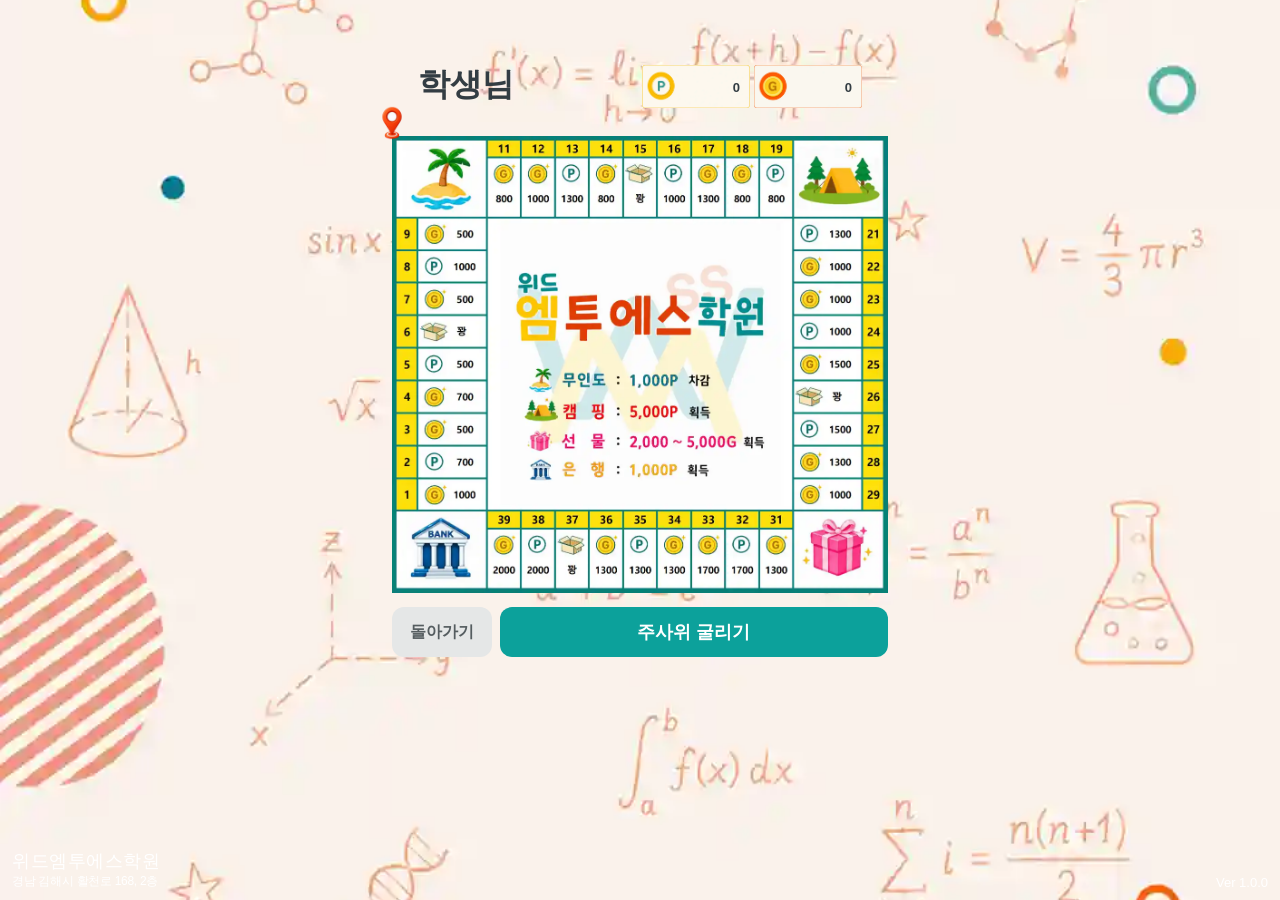
==== board/board.html @ 52fb7d41 "80" ====
<!-- board.html -->

<!DOCTYPE html>
<html lang="ko">

<head>
    <meta charset="UTF-8">
    <meta name="viewport" content="width=device-width, initial-scale=1.0">
    <title>위드엠투에스학원</title>
    <link rel="stylesheet" href="board.css">
    <link rel="stylesheet" href="../dice/dice.css">
    <link rel="stylesheet" href="popup.css">
</head>

<body>

    <main class="boardContainer">

        <!-- 상단 영역 -->
        <section class="boardHeader">

            <div class="studentName" id="studentName">
                학생님
            </div>

            <div class="gameStatus">

                <div class="gameStatusItem">
                    <img
                        src="../imageStudent/포인트.webp"
                        alt="">
                    <strong id="studentPoint">
                        0
                    </strong>
                </div>

                <div class="gameStatusItem">
                    <img
                        src="../imageStudent/골드.webp"
                        alt="">
                    <strong id="studentGold">
                        0
                    </strong>
                </div>
            </div>
        </section>

        <!-- 보드 -->
        <section class="boardArea">
            <div class="boardBox">
                <img
                    src="../imageBoard/보드판.webp"
                    id="boardImage"
                    class="boardImage"
                    alt="보드판">

                <img
                    src="../imageBoard/보드말.webp"
                    id="playerPin"
                    class="playerPin"
                    alt="보드말">
            </div>
        </section>

        <!-- 하단 버튼 -->
        <div class="boardButtonArea">

            <button
                type="button"
                id="backBtn">
                돌아가기
            </button>

            <button
                type="button"
                id="diceBtn">
                주사위 굴리기
            </button>

        </div>

    </main>

    <!-- 주사위 모달 -->
    <div id="diceModal" class="modal hidden">

        <div class="diceBox">

            <div class="scene">

                <div id="dice" class="cube">

                    <div class="face front">
                        <img src="../imageDice/dice1.png" alt="">
                    </div>

                    <div class="face back">
                        <img src="../imageDice/dice6.png" alt="">
                    </div>

                    <div class="face right">
                        <img src="../imageDice/dice3.png" alt="">
                    </div>

                    <div class="face left">
                        <img src="../imageDice/dice4.png" alt="">
                    </div>

                    <div class="face top">
                        <img src="../imageDice/dice5.png" alt="">
                    </div>

                    <div class="face bottom">
                        <img src="../imageDice/dice2.png" alt="">
                    </div>

                </div>

            </div>

            <p id="diceResult">
                주사위를 굴리는 중...
            </p>

        </div>

    </div>

    <!-- 이벤트 팝업 -->
    <div
        id="specialModal"
        class="specialModal hidden">

        <div class="specialBox">

            <img
                id="specialImage"
                src=""
                alt="이벤트">

            <p id="specialMessage"></p>

            <button
                type="button"
                id="specialCloseBtn">
                확인
            </button>

        </div>

    </div>

    <!-- 복권 팝업 -->
    <div
        id="lotteryModal"
        class="specialModal hidden">

        <div class="specialBox">

            <h2>
                행운복권
            </h2>

            <div id="lotteryNumber">
                ?
            </div>

            <p id="lotteryMessage">
                복권을 긁어보세요!
            </p>

            <button
                type="button"
                id="lotteryBtn">
                복권 긁기
            </button>

        </div>

    </div>

    <!-- 안내 팝업 -->
    <div
        id="alertModal"
        class="alertModal hidden">

        <div class="alertBox">

            <p id="alertMessage"></p>

            <button
                type="button"
                id="alertCloseBtn">
                확인
            </button>

        </div>

    </div>

    <!-- 하단 구분선 -->
    <div class="footerLine"></div>

    <!-- 하단 왼쪽 정보 -->
    <div class="footerLeft">
        <div class="footerLine1">
            위드엠투에스학원
        </div>
        <div class="footerLine2">
            경남 김해시 활천로 168, 2층
        </div>
    </div>

    <!-- 하단 오른쪽 정보 -->
    <div class="footerRight">
        Ver 1.0.0
    </div>

    <script
        type="module"
        src="board.js"></script>

</body>

</html>
---- board/board.css ----
/* board.css */

/* 기본 설정 */
* {
    margin: 0;
    padding: 0;
    box-sizing: border-box;
}

html,
body {
    width: 100%;
    min-height: 100%;
}

body {
    min-height: 100dvh;
    background: #F8F5EF url("../imageLogin/로그인화면.webp") center center / cover no-repeat;
    font-family: Arial, sans-serif;
}

/* 전체 영역 */
.boardContainer {
    width: 100%;
    max-width: 520px;
    min-height: 100dvh;
    margin: 0 auto;
    padding: 40px 12px 100px;
}

/* 상단 영역 */
.boardHeader {
    display: flex;
    justify-content: space-between;
    align-items: flex-start;
    gap: 5px;
    margin: 25px 26px 28px 26px;
}

.studentName {
    position: relative;
    top: 2px;
    flex-shrink: 0;
    font-size: 32px;
    font-weight: 700;
    color: #333D43;
    line-height: 1.1;
    white-space: nowrap;
}

/* POINT / GOLD */
.gameStatus {
    display: flex;
    align-items: center;
    justify-content: flex-end;
    gap: 4px;
    min-width: 0;
}

.gameStatusItem {
    position: relative;
    width: 108px;
    flex-shrink: 1;
}

.gameStatusItem img {
    display: block;
    width: 100%;
    height: auto;
}

.gameStatusItem strong {
    position: absolute;
    top: 50%;
    right: 10px;
    transform: translateY(-50%);
    font-size: 13px;
    font-weight: 700;
    color: #333D43;
    white-space: nowrap;
}

/* 보드판 */
.boardArea {
    width: 100%;
}

.boardBox {
    position: relative;
    width: 100%;
    margin: 0 auto 14px;
}

.boardImage {
    display: block;
    width: 100%;
    height: auto;
}

.playerPin {
    position: absolute;
    width: 28px;
    left: 0;
    top: 0;
    transform: translate(-50%, -80%);
    z-index: 10;
    pointer-events: none;
}


/* 하단 버튼 */
.boardButtonArea {
    display: flex;
    gap: 8px;
    width: 100%;
}

#diceBtn,
#backBtn {
    height: 50px;
    border: none;
    border-radius: 12px;
    font-weight: 700;
    cursor: pointer;
}

#backBtn {
    flex: 0 0 100px;
    background: #E5E7E7;
    color: #555D60;
    font-size: 16px;
}

#backBtn:active {
    background: #D5D8D8;
}

#diceBtn {
    flex: 1;
    background: #0CA19B;
    color: #FFFFFF;
    font-size: 18px;
}

#diceBtn:active {
    background: #087E78;
}

/* 하단 학원 정보 */
.footerLeft {
    position: fixed;
    left: 12px;
    bottom: 10px;
    text-align: left;
    pointer-events: none;
    z-index: 101;
}

.footerLine1 {
    margin-bottom: 0;
    font-size: 18px;
    font-weight: 300;
    letter-spacing: 0.5px;
    color: #FFFFFF;
}

.footerLine2 {
    margin-bottom: 0;
    font-size: 12px;
    font-weight: 300;
    color: #FFFFFF;
    letter-spacing: -0.3px;
}

.footerRight {
    position: fixed;
    right: 12px;
    bottom: 10px;
    font-size: 13px;
    font-weight: 300;
    color: #FFFFFF;
    text-align: right;
    pointer-events: none;
    z-index: 101;
}
---- dice/dice.css ----
/* dice.css */

/* 모달 */
.modal {
    position: fixed;
    inset: 0;
    display: flex;
    justify-content: center;
    align-items: center;
    background: rgba(0, 0, 0, .45);
    z-index: 9999;
}

.modal.hidden {
    display: none;
}

/* 팝업 */
.diceBox {
    width: 340px;
    padding: 30px;
    background: #FFF7FA;
    border-radius: 18px;
    text-align: center;
    box-shadow: 0 10px 30px rgba(0, 0, 0, .2);
    display: flex;
    flex-direction: column;
    align-items: center;
}

#diceResult {
    margin-top: 20px;
    font-size: 18px;
    font-weight: bold;
    color: #FF4F93;
}

/* 3D 공간 */
.scene {
    width: 180px;
    height: 180px;
    margin: 0 auto;
    display: flex;
    justify-content: center;
    align-items: center;
    perspective: 1000px;
}

/* 큐브 */
#dice {
    position: relative;
    width: 100px;
    height: 100px;
    margin: 0 auto;
    transform-style: preserve-3d;
    transform-origin: center center;
    transition: transform .9s cubic-bezier(.2, .8, .2, 1);
}

/* 면 */
#dice .face {
    position: absolute;
    width: 100px;
    height: 100px;
    overflow: hidden;
    border-radius: 3px;
    backface-visibility: hidden;
    -webkit-backface-visibility: hidden;
}

/* 이미지 */
#dice img {
    width: 100%;
    height: 100%;
    display: block;
    object-fit: cover;
    user-select: none;
    pointer-events: none;
}

/* 각 면 위치 */
.front {
    transform: rotateY(0deg) translateZ(50px);
}

.back {
    transform: rotateY(180deg) translateZ(50px);
}

.right {
    transform: rotateY(90deg) translateZ(50px);
}

.left {
    transform: rotateY(-90deg) translateZ(50px);
}

.top {
    transform: rotateX(90deg) translateZ(50px);
}

.bottom {
    transform: rotateX(-90deg) translateZ(50px);
}
---- board/popup.css ----
.specialModal,
.alertModal {
    position: fixed;
    inset: 0;
    display: flex;
    justify-content: center;
    align-items: center;
    background: rgba(0, 0, 0, 0.45);
    z-index: 9999;
}

.hidden {
    display: none !important;
}

.specialBox,
.alertBox {
    width: 340px;
    padding: 30px;
    background: #FFF7FA;
    border-radius: 18px;
    text-align: center;
    box-shadow: 0 10px 30px rgba(0, 0, 0, 0.15);
}

.specialBox img {
    display: none;
    width: 100%;
    max-height: 240px;
    object-fit: contain;
    margin-bottom: 20px;
}

#specialMessage,
#lotteryMessage,
#alertMessage {
    margin-bottom: 20px;
    font-size: 18px;
    line-height: 1.5;
}

#specialCloseBtn,
#lotteryBtn,
#alertCloseBtn {
    width: 100%;
    padding: 12px 0;
    border: none;
    border-radius: 10px;
    background: #17753F;
    color: white;
    font-size: 16px;
    cursor: pointer;
}

#lotteryNumber {
    margin: 20px 0;
}
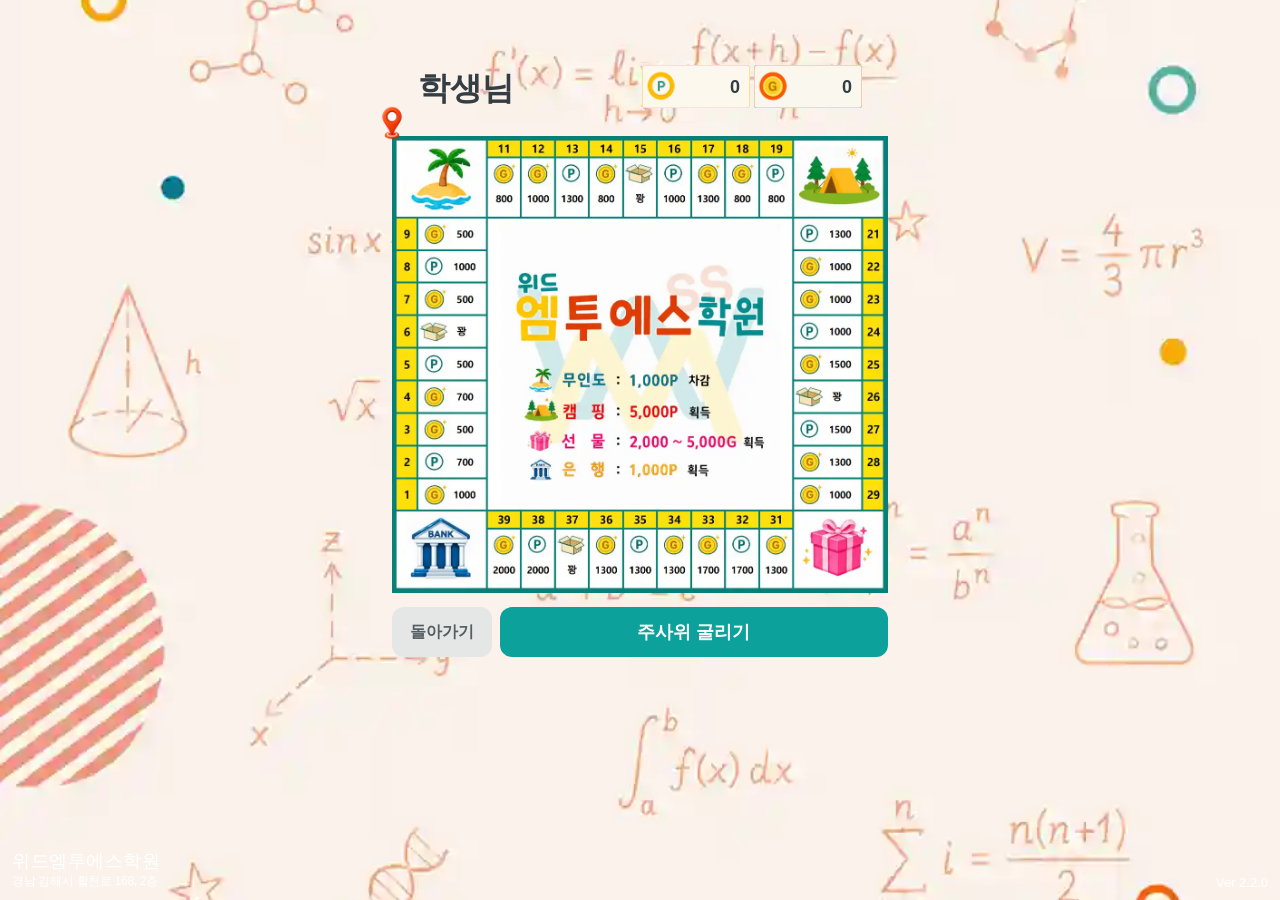
==== commit 4709f8e8: "Ver 2.2.0" ====
--- a/board/board.html
+++ b/board/board.html
@@ -213,7 +213,7 @@
 
     <!-- 하단 오른쪽 정보 -->
     <div class="footerRight">
-        Ver 1.0.0
+        Ver 2.2.0
     </div>
 
     <script
--- a/board/board.css
+++ b/board/board.css
@@ -1,4 +1,5 @@
 /* board.css */
+
 
 /* 기본 설정 */
 * {
@@ -19,6 +20,19 @@
     font-family: Arial, sans-serif;
 }
 
+button {
+    font-family: inherit;
+    cursor: pointer;
+    -webkit-tap-highlight-color: transparent;
+    outline: none;
+}
+
+button:focus,
+button:focus-visible {
+    outline: none;
+}
+
+
 /* 전체 영역 */
 .boardContainer {
     width: 100%;
@@ -27,6 +41,7 @@
     margin: 0 auto;
     padding: 40px 12px 100px;
 }
+
 
 /* 상단 영역 */
 .boardHeader {
@@ -39,7 +54,7 @@
 
 .studentName {
     position: relative;
-    top: 2px;
+    top: 6px;
     flex-shrink: 0;
     font-size: 32px;
     font-weight: 700;
@@ -74,11 +89,12 @@
     top: 50%;
     right: 10px;
     transform: translateY(-50%);
-    font-size: 13px;
+    font-size: 18px;
     font-weight: 700;
     color: #333D43;
     white-space: nowrap;
 }
+
 
 /* 보드판 */
 .boardArea {
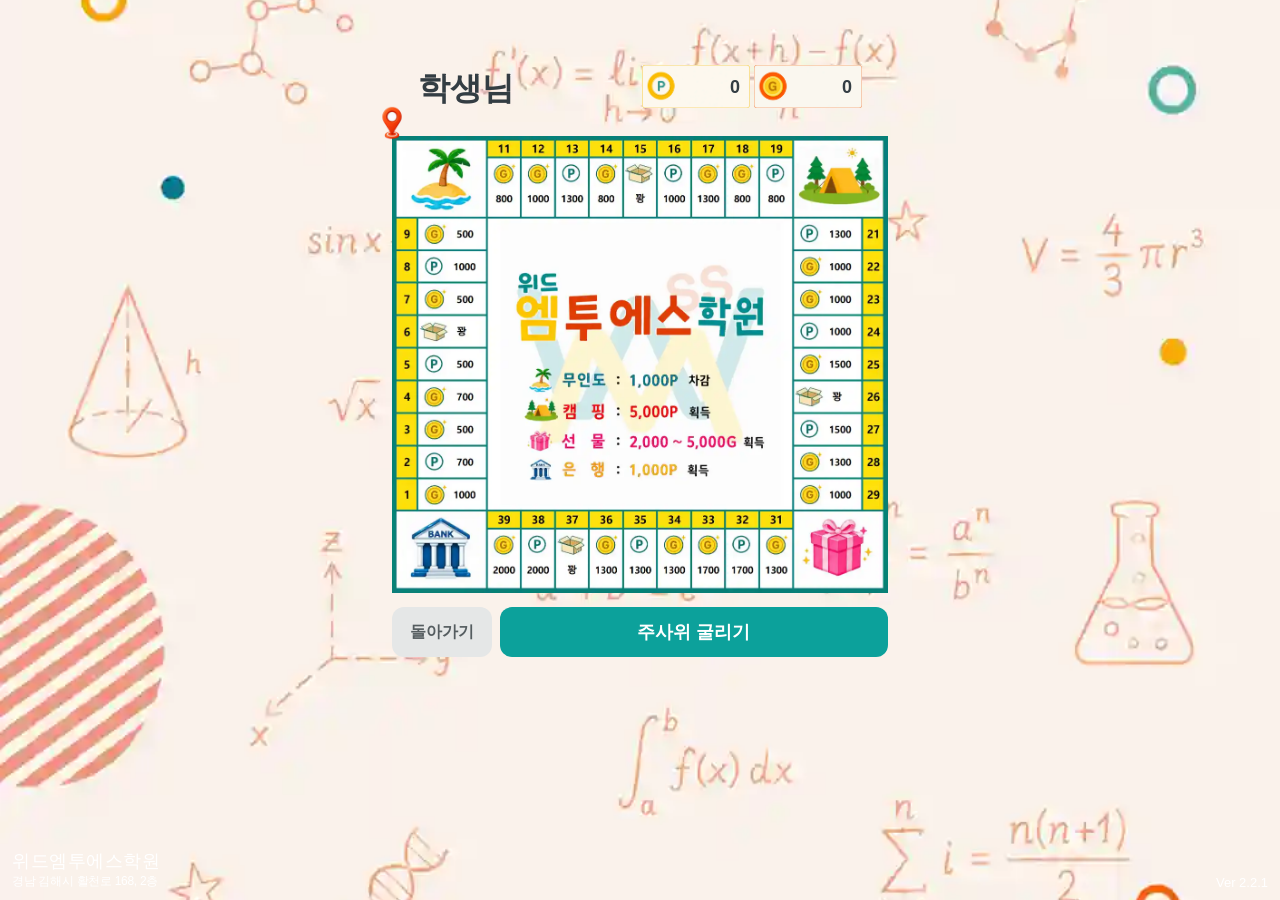
==== commit 1f5a022b: "Ver 2.0.1" ====
--- a/board/board.html
+++ b/board/board.html
@@ -213,7 +213,7 @@
 
     <!-- 하단 오른쪽 정보 -->
     <div class="footerRight">
-        Ver 2.2.0
+        Ver 2.2.1
     </div>
 
     <script
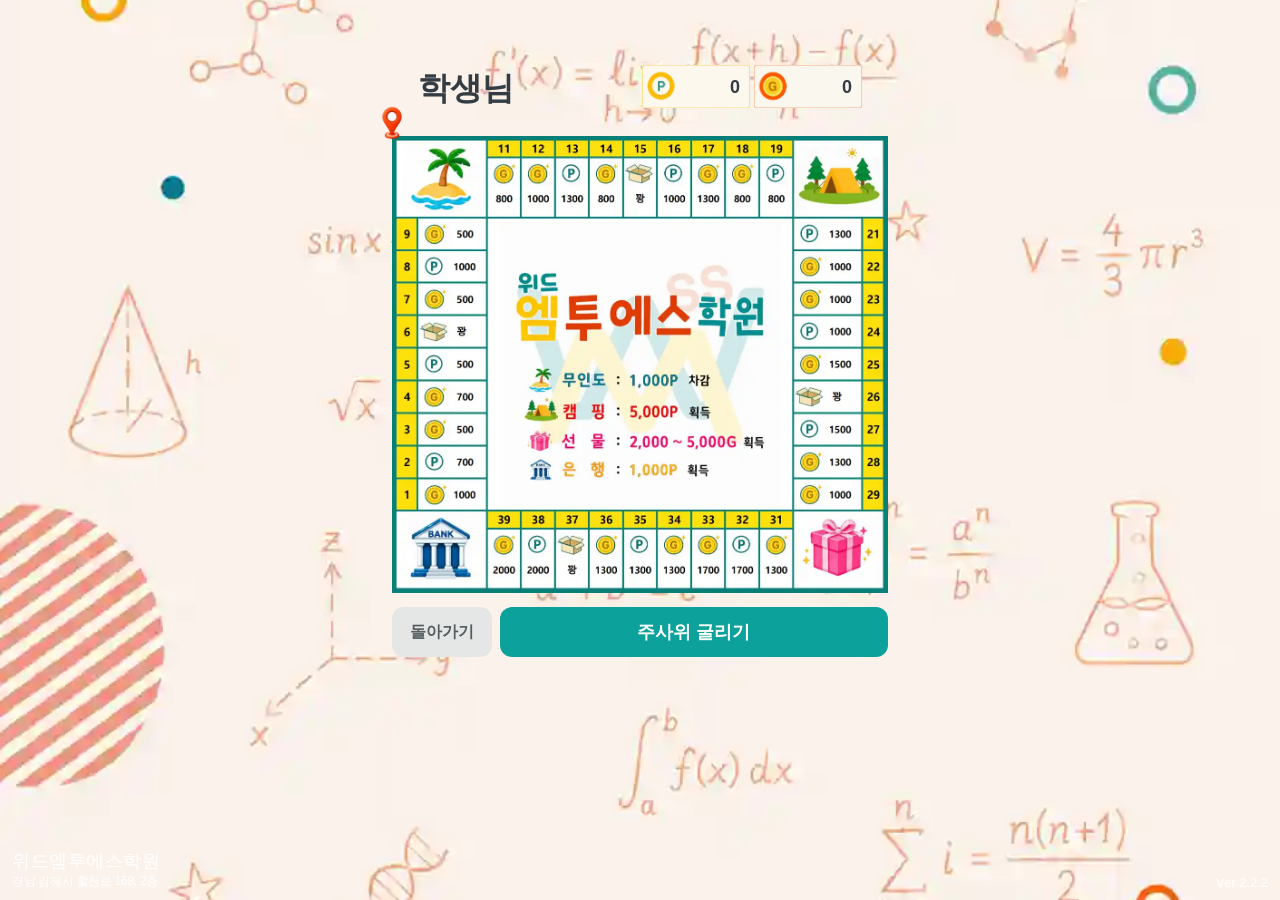
==== commit 251e79b5: "Ver 2.2.2" ====
--- a/board/board.html
+++ b/board/board.html
@@ -213,7 +213,7 @@
 
     <!-- 하단 오른쪽 정보 -->
     <div class="footerRight">
-        Ver 2.2.1
+        Ver 2.2.2
     </div>
 
     <script
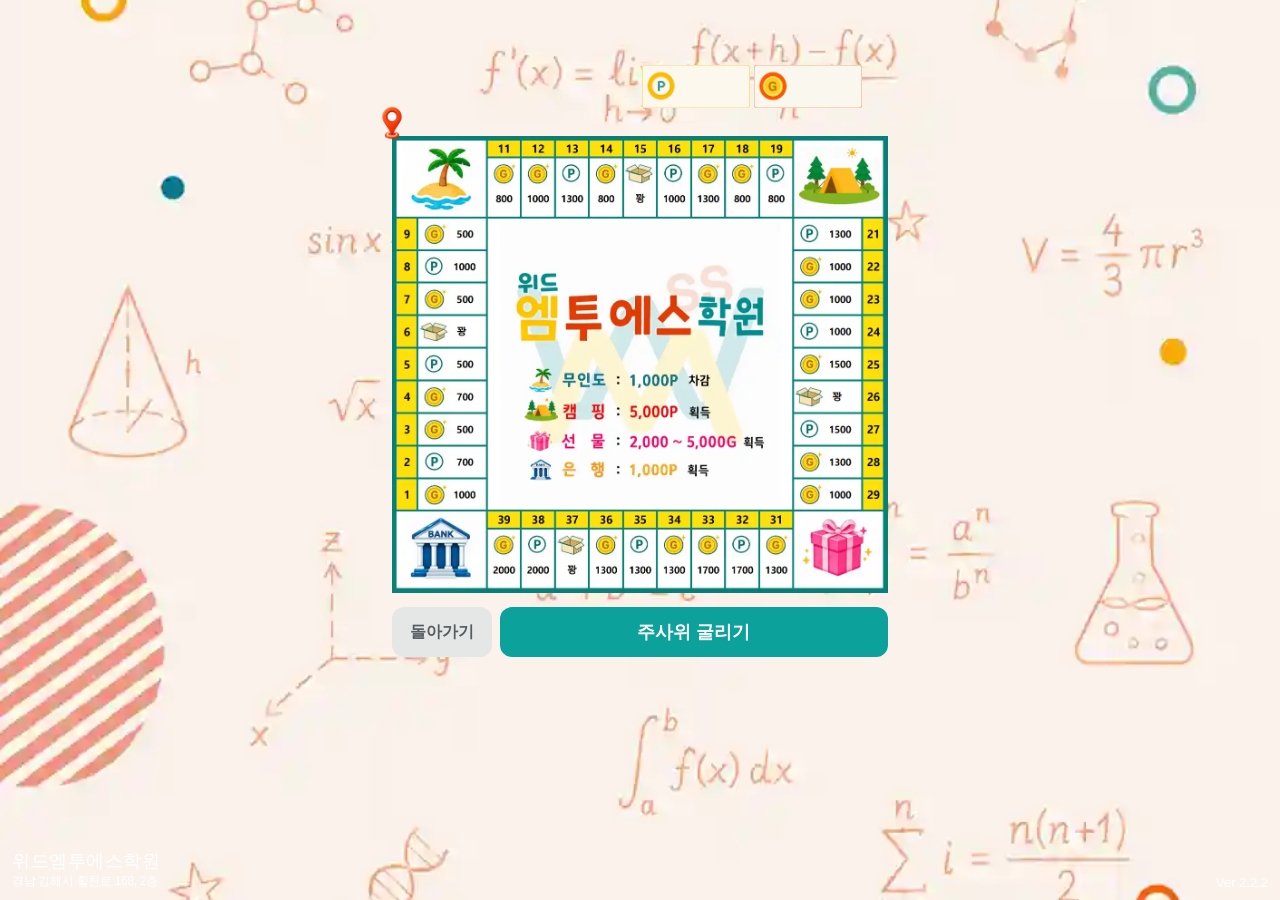
==== commit 4a0d857e: "Ver 2.2.2(1)" ====
--- a/board/board.html
+++ b/board/board.html
@@ -19,9 +19,7 @@
         <!-- 상단 영역 -->
         <section class="boardHeader">
 
-            <div class="studentName" id="studentName">
-                학생님
-            </div>
+            <div class="studentName" id="studentName"></div>
 
             <div class="gameStatus">
 
@@ -29,18 +27,14 @@
                     <img
                         src="../imageStudent/포인트.webp"
                         alt="">
-                    <strong id="studentPoint">
-                        0
-                    </strong>
+                    <strong id="studentPoint"></strong>
                 </div>
 
                 <div class="gameStatusItem">
                     <img
                         src="../imageStudent/골드.webp"
                         alt="">
-                    <strong id="studentGold">
-                        0
-                    </strong>
+                    <strong id="studentGold"></strong>
                 </div>
             </div>
         </section>
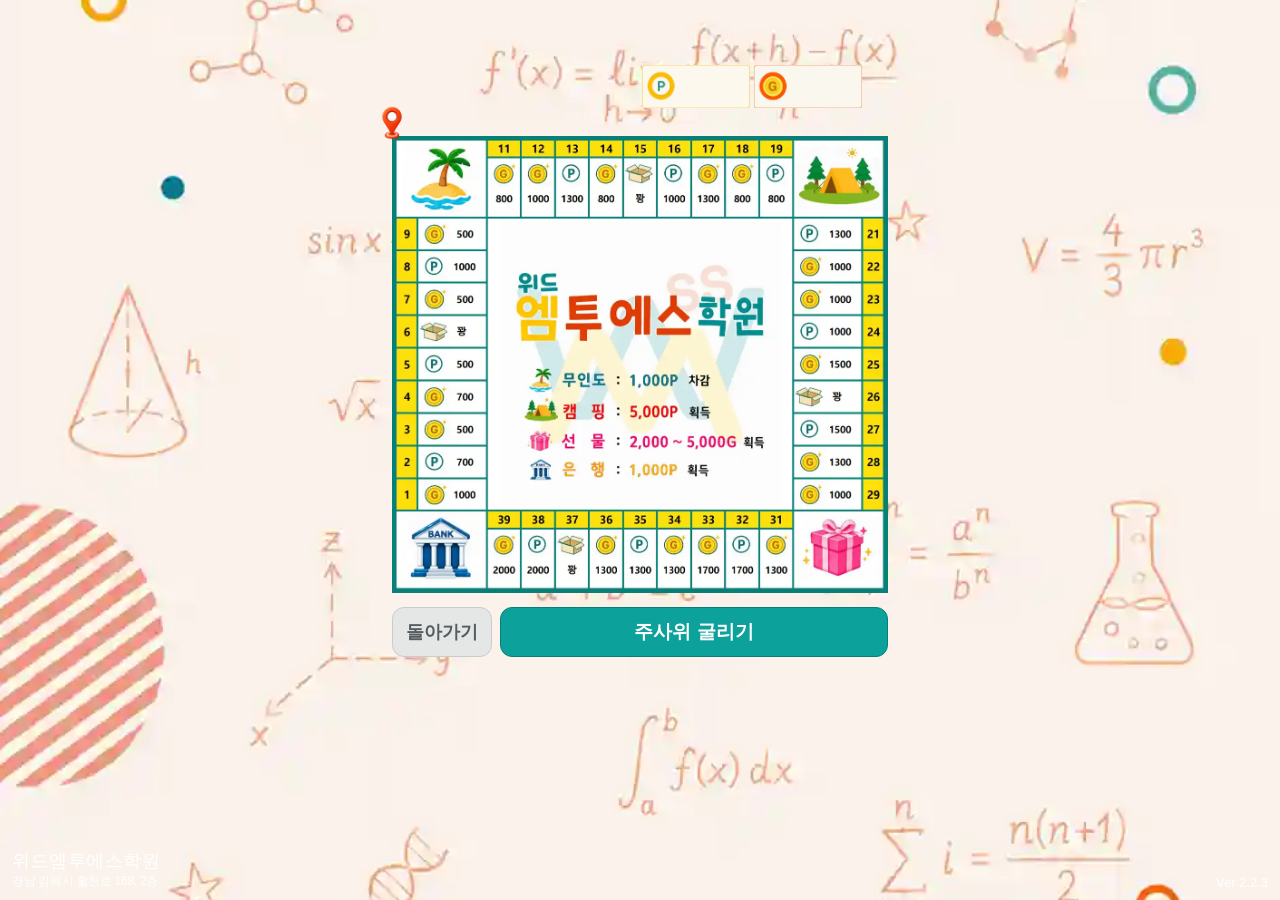
==== commit 1e5e7e16: "Ver 2.2.3" ====
--- a/board/board.html
+++ b/board/board.html
@@ -42,6 +42,7 @@
         <!-- 보드 -->
         <section class="boardArea">
             <div class="boardBox">
+
                 <img
                     src="../imageBoard/보드판.webp"
                     id="boardImage"
@@ -53,6 +54,7 @@
                     id="playerPin"
                     class="playerPin"
                     alt="보드말">
+
             </div>
         </section>
 
@@ -85,27 +87,39 @@
                 <div id="dice" class="cube">
 
                     <div class="face front">
-                        <img src="../imageDice/dice1.png" alt="">
+                        <img
+                            src="../imageDice/dice1.png"
+                            alt="">
                     </div>
 
                     <div class="face back">
-                        <img src="../imageDice/dice6.png" alt="">
+                        <img
+                            src="../imageDice/dice6.png"
+                            alt="">
                     </div>
 
                     <div class="face right">
-                        <img src="../imageDice/dice3.png" alt="">
+                        <img
+                            src="../imageDice/dice3.png"
+                            alt="">
                     </div>
 
                     <div class="face left">
-                        <img src="../imageDice/dice4.png" alt="">
+                        <img
+                            src="../imageDice/dice4.png"
+                            alt="">
                     </div>
 
                     <div class="face top">
-                        <img src="../imageDice/dice5.png" alt="">
+                        <img
+                            src="../imageDice/dice5.png"
+                            alt="">
                     </div>
 
                     <div class="face bottom">
-                        <img src="../imageDice/dice2.png" alt="">
+                        <img
+                            src="../imageDice/dice2.png"
+                            alt="">
                     </div>
 
                 </div>
@@ -120,58 +134,62 @@
 
     </div>
 
-    <!-- 이벤트 팝업 -->
-    <div
-        id="specialModal"
+    <!-- 팝업 -->
+    <div
+        id="popupModal"
+        class="popupModal hidden">
+
+        <div class="popupBox">
+
+            <img
+                id="popupImage"
+                src=""
+                alt="">
+            <p id="popupMessage"></p>
+            <p id="popupReward"></p>
+        </div>
+    </div>
+
+    <!-- 선물 팝업 -->
+    <div
+        id="giftModal"
         class="specialModal hidden">
 
         <div class="specialBox">
 
             <img
-                id="specialImage"
-                src=""
-                alt="이벤트">
-
-            <p id="specialMessage"></p>
-
-            <button
-                type="button"
-                id="specialCloseBtn">
-                확인
-            </button>
-
-        </div>
-
-    </div>
-
-    <!-- 복권 팝업 -->
-    <div
-        id="lotteryModal"
+                id="giftImage"
+                src="../imageBoard/선물.webp"
+                alt="선물">
+
+            <p id="giftMessage">
+                선물상자를 클릭해보세요!
+            </p>
+
+        </div>
+    </div>
+
+    <!-- 선물 결과 팝업 -->
+    <div
+        id="giftResultModal"
         class="specialModal hidden">
 
         <div class="specialBox">
 
-            <h2>
-                행운복권
-            </h2>
-
-            <div id="lotteryNumber">
-                ?
-            </div>
-
-            <p id="lotteryMessage">
-                복권을 긁어보세요!
-            </p>
-
-            <button
-                type="button"
-                id="lotteryBtn">
-                복권 긁기
-            </button>
-
-        </div>
-
-    </div>
+            <div class="giftResultImageBox">
+
+                <img
+                    id="giftResultImage"
+                    src="../imageBoard/선물오픈.webp"
+                    alt="선물">
+
+                <strong id="giftResultReward"></strong>
+
+            </div>
+
+        </div>
+    </div>
+
 
     <!-- 안내 팝업 -->
     <div
@@ -197,17 +215,20 @@
 
     <!-- 하단 왼쪽 정보 -->
     <div class="footerLeft">
+
         <div class="footerLine1">
             위드엠투에스학원
         </div>
+
         <div class="footerLine2">
             경남 김해시 활천로 168, 2층
         </div>
+
     </div>
 
     <!-- 하단 오른쪽 정보 -->
     <div class="footerRight">
-        Ver 2.2.2
+        Ver 2.2.3
     </div>
 
     <script
--- a/board/board.css
+++ b/board/board.css
@@ -134,7 +134,7 @@
 #diceBtn,
 #backBtn {
     height: 50px;
-    border: none;
+    border: 1px solid;
     border-radius: 12px;
     font-weight: 700;
     cursor: pointer;
@@ -143,8 +143,9 @@
 #backBtn {
     flex: 0 0 100px;
     background: #E5E7E7;
+    border-color: #C8CCCC;
     color: #555D60;
-    font-size: 16px;
+    font-size: 18px;
 }
 
 #backBtn:active {
@@ -154,13 +155,15 @@
 #diceBtn {
     flex: 1;
     background: #0CA19B;
-    color: #FFFFFF;
-    font-size: 18px;
+    border-color: #087E78;
+    color: #FFFFFF;
+    font-size: 19px;
 }
 
 #diceBtn:active {
     background: #087E78;
 }
+
 
 /* 하단 학원 정보 */
 .footerLeft {
--- a/dice/dice.css
+++ b/dice/dice.css
@@ -1,6 +1,6 @@
 /* dice.css */
 
-/* 모달 */
+
 .modal {
     position: fixed;
     inset: 0;
@@ -10,16 +10,16 @@
     background: rgba(0, 0, 0, .45);
     z-index: 9999;
 }
-
 .modal.hidden {
     display: none;
 }
+
 
 /* 팝업 */
 .diceBox {
     width: 340px;
     padding: 30px;
-    background: #FFF7FA;
+    background: #FFFFFF;
     border-radius: 18px;
     text-align: center;
     box-shadow: 0 10px 30px rgba(0, 0, 0, .2);
@@ -27,13 +27,13 @@
     flex-direction: column;
     align-items: center;
 }
-
 #diceResult {
     margin-top: 20px;
-    font-size: 18px;
+    font-size: 22px;
     font-weight: bold;
-    color: #FF4F93;
+    color: #0CA19B;
 }
+
 
 /* 3D 공간 */
 .scene {
@@ -46,6 +46,7 @@
     perspective: 1000px;
 }
 
+
 /* 큐브 */
 #dice {
     position: relative;
@@ -56,6 +57,7 @@
     transform-origin: center center;
     transition: transform .9s cubic-bezier(.2, .8, .2, 1);
 }
+
 
 /* 면 */
 #dice .face {
@@ -68,6 +70,7 @@
     -webkit-backface-visibility: hidden;
 }
 
+
 /* 이미지 */
 #dice img {
     width: 100%;
@@ -78,27 +81,11 @@
     pointer-events: none;
 }
 
+
 /* 각 면 위치 */
-.front {
-    transform: rotateY(0deg) translateZ(50px);
-}
-
-.back {
-    transform: rotateY(180deg) translateZ(50px);
-}
-
-.right {
-    transform: rotateY(90deg) translateZ(50px);
-}
-
-.left {
-    transform: rotateY(-90deg) translateZ(50px);
-}
-
-.top {
-    transform: rotateX(90deg) translateZ(50px);
-}
-
-.bottom {
-    transform: rotateX(-90deg) translateZ(50px);
-}+.front { transform: rotateY(0deg) translateZ(50px); }
+.back { transform: rotateY(180deg) translateZ(50px); }
+.right { transform: rotateY(90deg) translateZ(50px); }
+.left { transform: rotateY(-90deg) translateZ(50px); }
+.top { transform: rotateX(90deg) translateZ(50px); }
+.bottom { transform: rotateX(-90deg) translateZ(50px); }
--- a/board/popup.css
+++ b/board/popup.css
@@ -1,3 +1,7 @@
+/* popup.css */
+
+/* 팝업 공통 */
+.popupModal,
 .specialModal,
 .alertModal {
     position: fixed;
@@ -9,49 +13,158 @@
     z-index: 9999;
 }
 
+/* 숨김 */
 .hidden {
     display: none !important;
 }
 
+/* 팝업 박스 공통 */
+.popupBox,
 .specialBox,
 .alertBox {
     width: 340px;
     padding: 30px;
-    background: #FFF7FA;
+    background: #FFFFFF;
     border-radius: 18px;
     text-align: center;
     box-shadow: 0 10px 30px rgba(0, 0, 0, 0.15);
 }
 
-.specialBox img {
+/* 일반 팝업 이미지 */
+.popupBox img {
     display: none;
     width: 100%;
     max-height: 240px;
     object-fit: contain;
-    margin-bottom: 20px;
+    margin-bottom: 8px;
 }
 
-#specialMessage,
-#lotteryMessage,
+/* 일반 팝업 메시지 */
+#popupMessage {
+    margin-bottom: 12px;
+    font-size: 18px;
+    line-height: 1.5;
+}
+
+/* 일반 팝업 보상 */
+#popupReward {
+    margin-bottom: 28px;
+    font-size: 28px;
+    font-weight: 700;
+    color: #075F5C;
+}
+
+/* 선물 팝업 이미지 */
+#giftImage {
+    width: 100%;
+    max-height: 240px;
+    object-fit: contain;
+    cursor: pointer;
+}
+
+/* 선물 팝업 메시지 */
+#giftMessage {
+    margin-top: 16px;
+    font-size: 18px;
+    line-height: 1.5;
+}
+
+/* 선물상자 클릭 효과 */
+.giftFlash {
+    animation: giftFlash 0.5s ease;
+}
+
+/* 선물 결과 이미지 영역 */
+.giftResultImageBox {
+    position: relative;
+    width: 100%;
+}
+
+/* 선물 결과 이미지 */
+#giftResultImage {
+    display: block;
+    width: 100%;
+    max-height: 240px;
+    object-fit: contain;
+}
+
+
+/* 선물 결과 GOLD */
+#giftResultReward {
+    position: absolute;
+    top: 28%;
+    left: 50%;
+    transform: translate(-50%, -50%);
+    display: inline-block;
+    font-family: Arial, sans-serif;
+    font-style: normal;
+    font-size: 40px;
+    font-weight: 800;
+    line-height: 1;
+    white-space: nowrap;
+    pointer-events: none;
+
+    background: linear-gradient(
+        to bottom,
+        #FFFFC2 0%,
+        #FFF06A 25%,
+        #FFD92F 50%,
+        #FFF36B 62%,
+        #FFD01F 80%,
+        #FFF08A 100%
+    );
+    -webkit-background-clip: text;
+    -webkit-text-fill-color: transparent;
+    -webkit-text-stroke: 1px #5f4007;
+}
+
+/* 선물 결과 GOLD 아래 장식선 */
+#giftResultReward::after {
+    content: "";
+    position: absolute;
+    top: calc(100% + 19px);
+    left: 50%;
+    transform: translateX(-50%);
+    width: 70%;
+    height: 8px;
+    background: #333;
+    border-radius: 50%;
+    filter: blur(2px);
+    opacity: 0.5;
+    z-index: -1;
+}
+
+
+/* 선물 클릭 애니메이션 */
+@keyframes giftFlash {
+    0% {
+        transform: scale(1);
+    }
+
+    50% {
+        transform: scale(1.08);
+    }
+
+    100% {
+        transform: scale(1);
+    }
+}
+
+/* 안내 팝업 메시지 */
 #alertMessage {
     margin-bottom: 20px;
     font-size: 18px;
     line-height: 1.5;
 }
 
-#specialCloseBtn,
-#lotteryBtn,
+/* 안내 팝업 버튼 */
 #alertCloseBtn {
     width: 100%;
     padding: 12px 0;
     border: none;
     border-radius: 10px;
-    background: #17753F;
-    color: white;
+    background: #0CA19B;
+    color: #FFFFFF;
     font-size: 16px;
     cursor: pointer;
-}
-
-#lotteryNumber {
-    margin: 20px 0;
 }
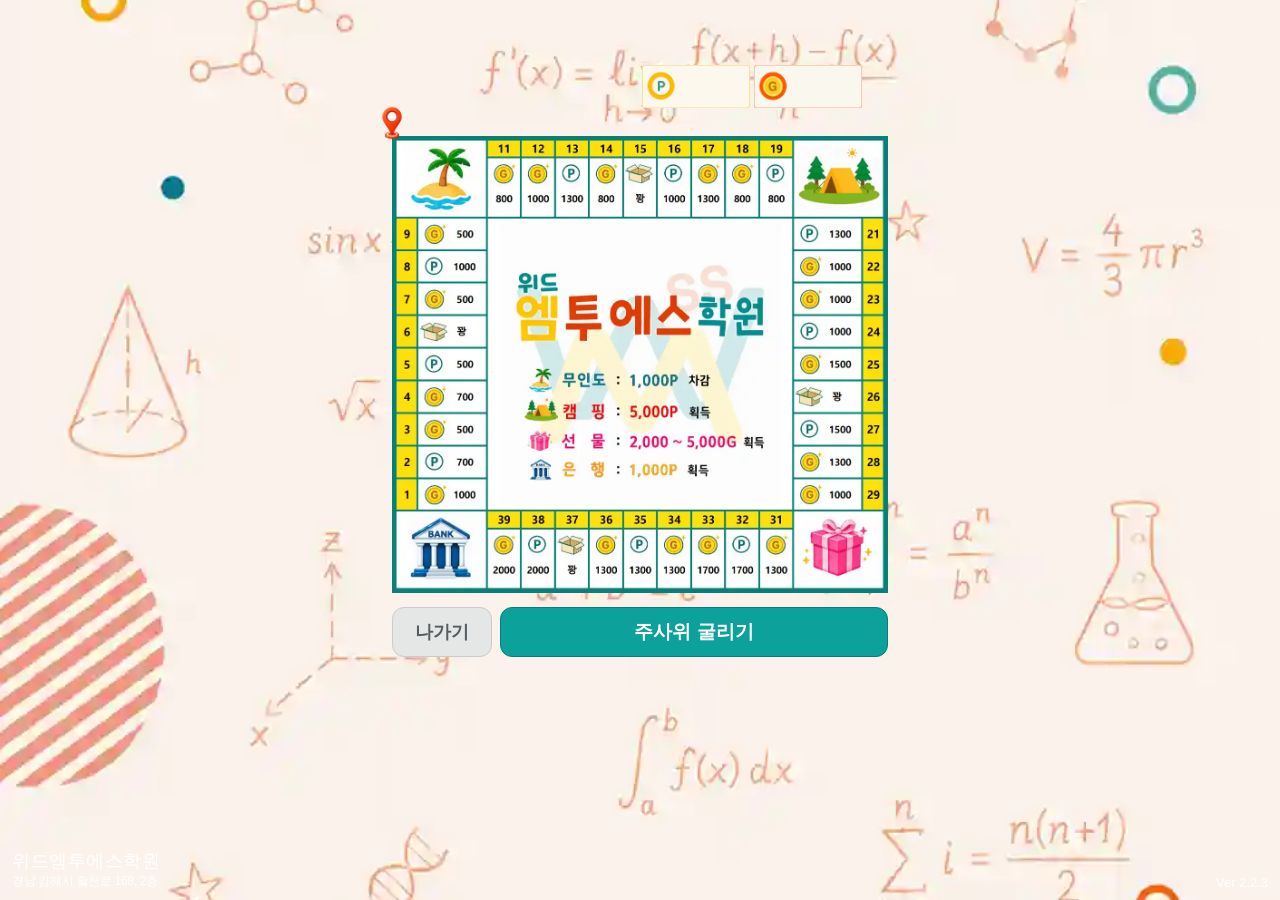
==== commit b9837873: "Ver 2.2.3(4)" ====
--- a/board/board.html
+++ b/board/board.html
@@ -64,7 +64,7 @@
             <button
                 type="button"
                 id="backBtn">
-                돌아가기
+                나가기
             </button>
 
             <button
--- a/board/popup.css
+++ b/board/popup.css
@@ -106,31 +106,36 @@
 
     background: linear-gradient(
         to bottom,
-        #FFFFC2 0%,
-        #FFF06A 25%,
+        #FFFFE8 0%,
+        #FFF58A 25%,
         #FFD92F 50%,
-        #FFF36B 62%,
+        #FFF58A 62%,
         #FFD01F 80%,
-        #FFF08A 100%
+        #FFF4A8 100%
     );
     -webkit-background-clip: text;
     -webkit-text-fill-color: transparent;
-    -webkit-text-stroke: 1px #5f4007;
+
+    filter:
+        drop-shadow(1px 0 0 #333)
+        drop-shadow(-1px 0 0 #333)
+        drop-shadow(0 1px 0 #333)
+        drop-shadow(0 -1px 0 #333);
 }
 
 /* 선물 결과 GOLD 아래 장식선 */
 #giftResultReward::after {
     content: "";
     position: absolute;
-    top: calc(100% + 19px);
+    top: calc(100% + 18px);
     left: 50%;
     transform: translateX(-50%);
-    width: 70%;
+    width: 64%;
     height: 8px;
-    background: #333;
+    background: #d8d8d8;
     border-radius: 50%;
-    filter: blur(2px);
-    opacity: 0.5;
+    filter: blur(1px);
+    opacity: 0.1;
     z-index: -1;
 }
 
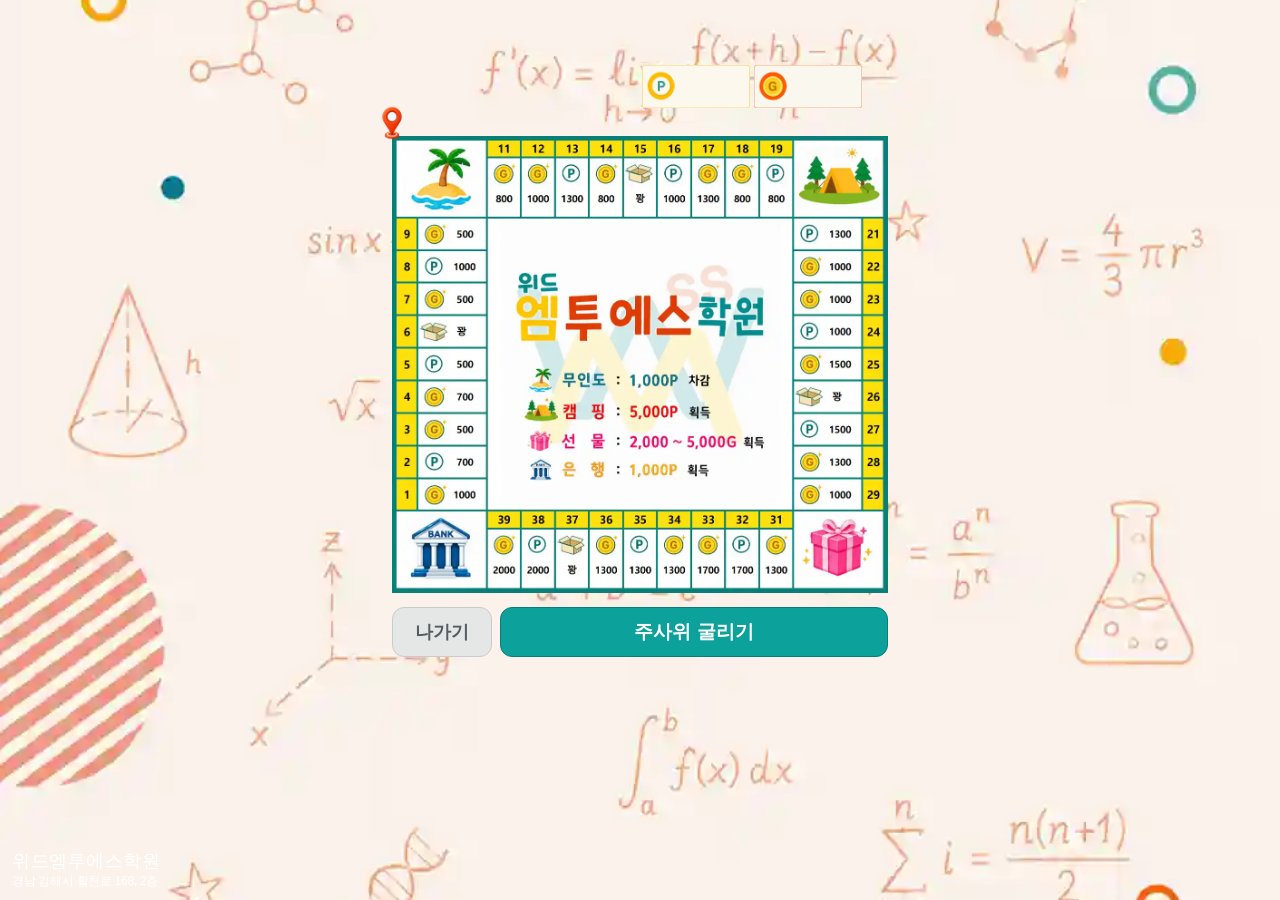
==== commit c0d8e5a6: "Ver 3.4.0" ====
--- a/board/board.html
+++ b/board/board.html
@@ -227,9 +227,7 @@
     </div>
 
     <!-- 하단 오른쪽 정보 -->
-    <div class="footerRight">
-        Ver 2.2.3
-    </div>
+    <div class="footerRight" id="version"></div>
 
     <script
         type="module"
